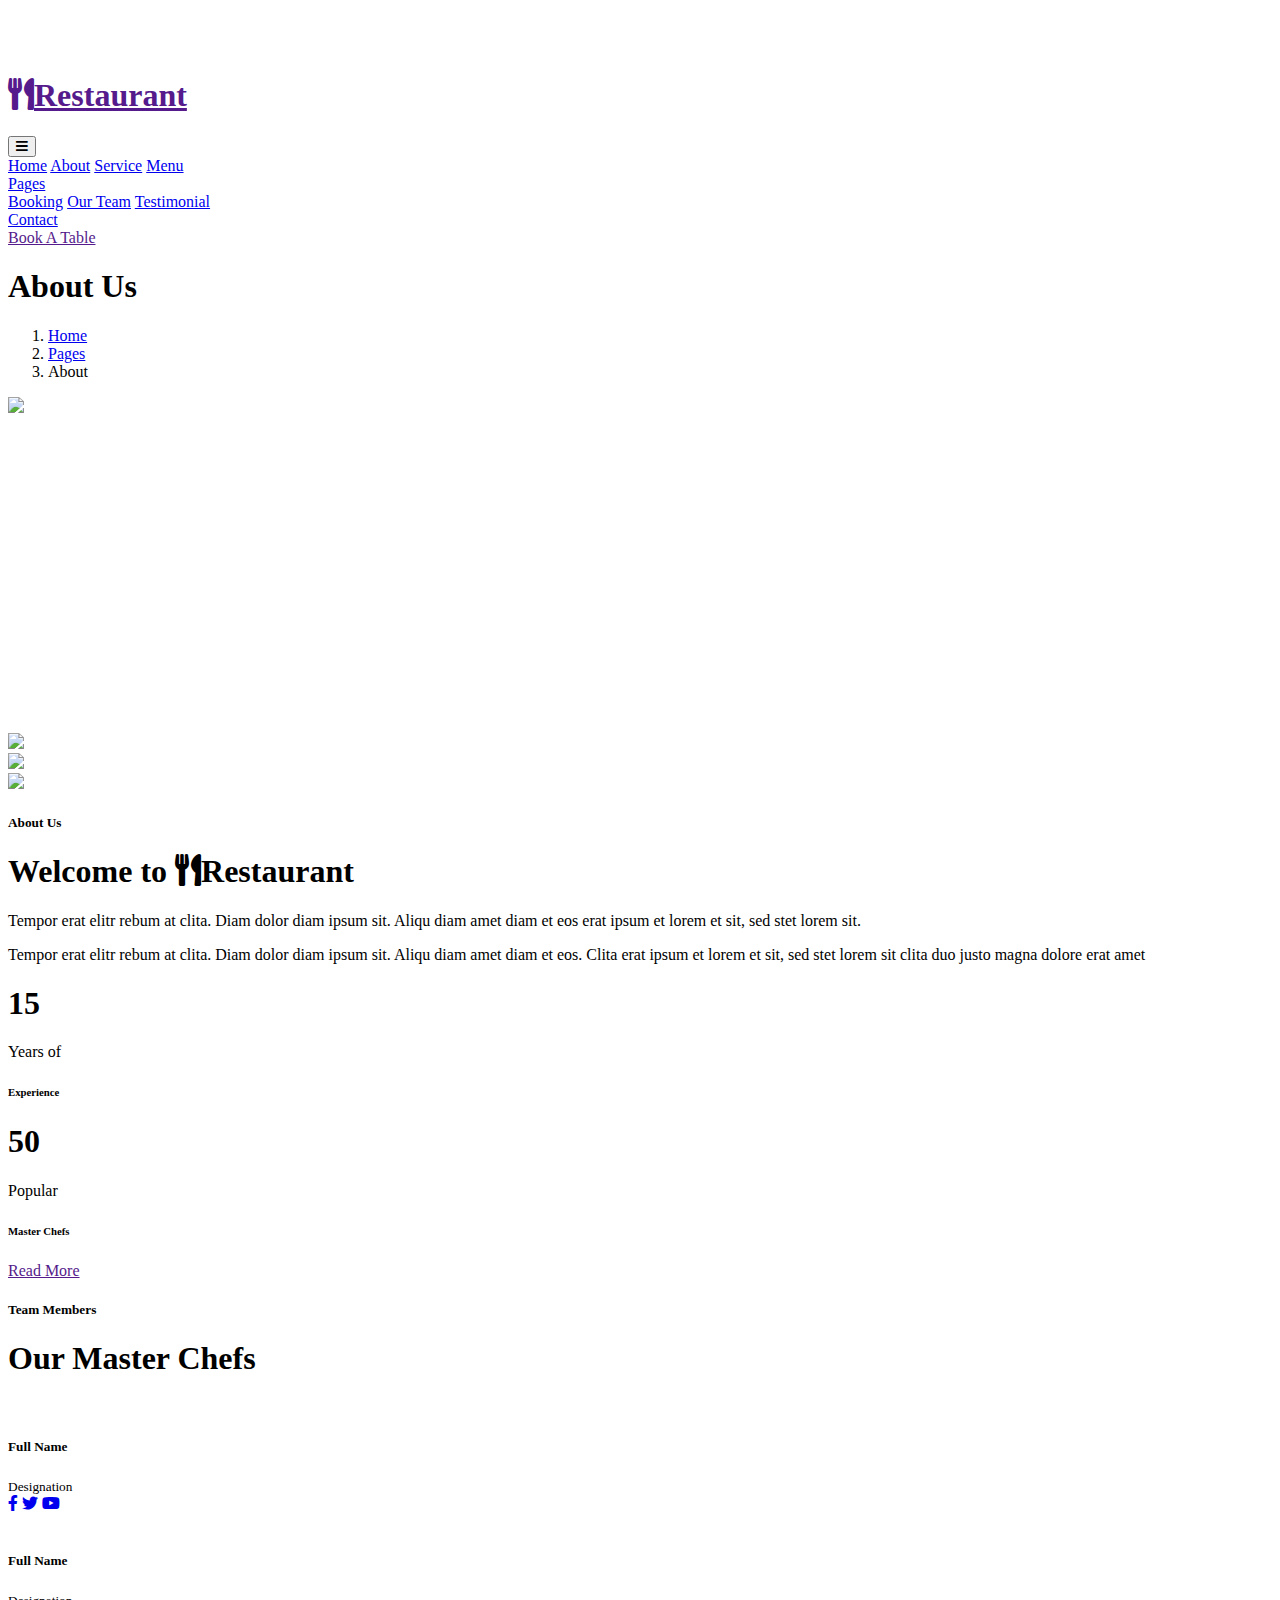
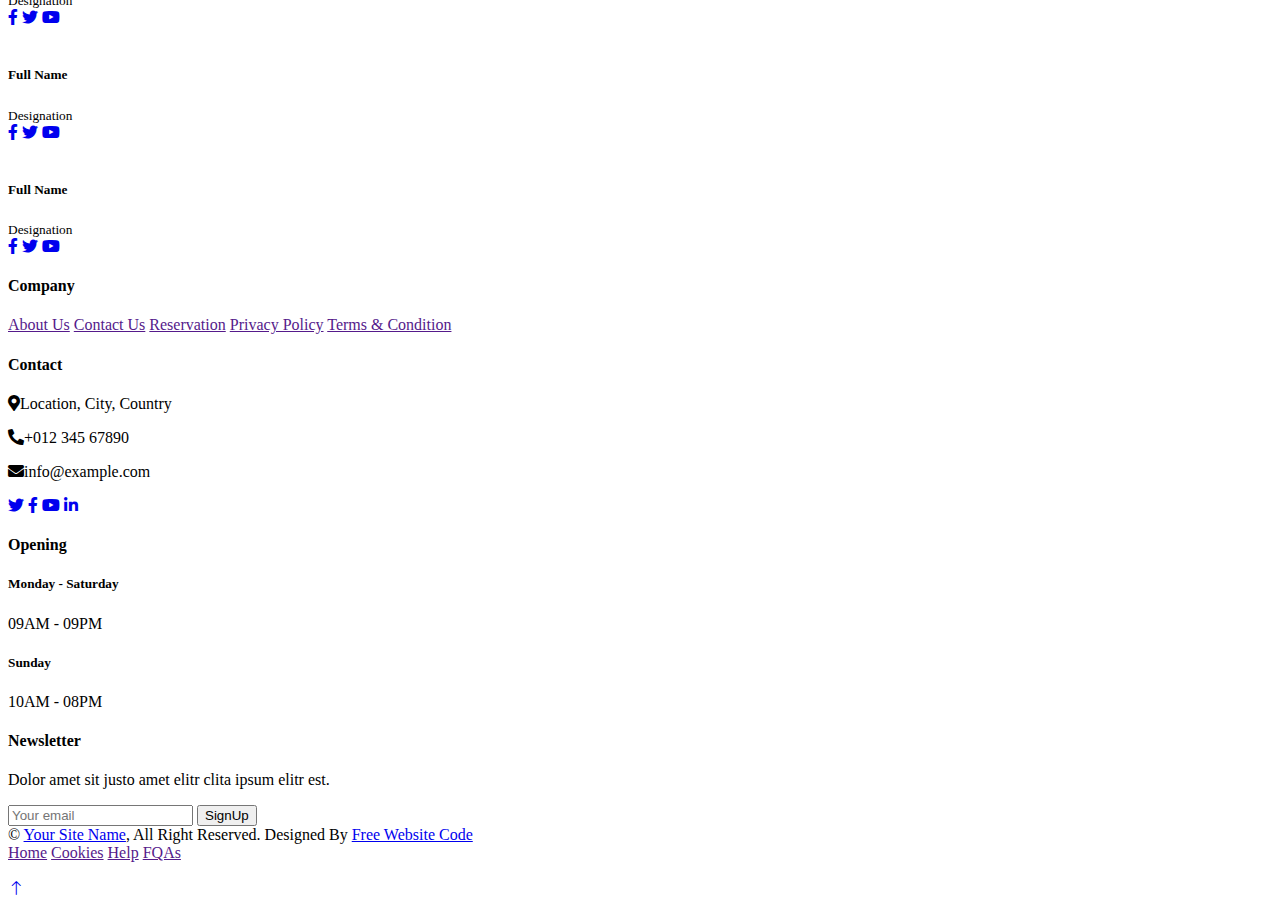
==== about.html @ ad684406 "uplaod" ====
<!DOCTYPE html>
<html lang="en">

<head>
    <meta charset="utf-8">
    <title>Restaurant - Bootstrap Restaurant Template</title>
    <meta content="width=device-width, initial-scale=1.0" name="viewport">
    <meta content="" name="keywords">
    <meta content="" name="description">

    <!-- Favicon -->
    <link href="img/favicon.ico" rel="icon">

    <!-- Google Web Fonts -->
    <link rel="preconnect" href="https://fonts.googleapis.com">
    <link rel="preconnect" href="https://fonts.gstatic.com" crossorigin>
    <link href="https://fonts.googleapis.com/css2?family=Heebo:wght@400;500;600&family=Nunito:wght@600;700;800&family=Pacifico&display=swap" rel="stylesheet">

    <!-- Icon Font Stylesheet -->
    <link href="https://cdnjs.cloudflare.com/ajax/libs/font-awesome/5.10.0/css/all.min.css" rel="stylesheet">
    <link href="https://cdn.jsdelivr.net/npm/bootstrap-icons@1.4.1/font/bootstrap-icons.css" rel="stylesheet">

    <!-- Libraries Stylesheet -->
    <link href="lib/animate/animate.min.css" rel="stylesheet">
    <link href="lib/owlcarousel/assets/owl.carousel.min.css" rel="stylesheet">
    <link href="lib/tempusdominus/css/tempusdominus-bootstrap-4.min.css" rel="stylesheet" />

    <!-- Customized Bootstrap Stylesheet -->
    <link href="css/bootstrap.min.css" rel="stylesheet">

    <!-- Template Stylesheet -->
    <link href="css/style.css" rel="stylesheet">
</head>

<body>
    <div class="container-xxl bg-white p-0">
        <!-- Spinner Start -->
        <div id="spinner" class="show bg-white position-fixed translate-middle w-100 vh-100 top-50 start-50 d-flex align-items-center justify-content-center">
            <div class="spinner-border text-primary" style="width: 3rem; height: 3rem;" role="status">
                <span class="sr-only">Loading...</span>
            </div>
        </div>
        <!-- Spinner End -->


        <!-- Navbar & Hero Start -->
        <div class="container-xxl position-relative p-0">
            <nav class="navbar navbar-expand-lg navbar-dark bg-dark px-4 px-lg-5 py-3 py-lg-0">
                <a href="" class="navbar-brand p-0">
                    <h1 class="text-primary m-0"><i class="fa fa-utensils me-3"></i>Restaurant</h1>
                    <!-- <img src="img/logo.png" alt="Logo"> -->
                </a>
                <button class="navbar-toggler" type="button" data-bs-toggle="collapse" data-bs-target="#navbarCollapse">
                    <span class="fa fa-bars"></span>
                </button>
                <div class="collapse navbar-collapse" id="navbarCollapse">
                    <div class="navbar-nav ms-auto py-0 pe-4">
                        <a href="index.html" class="nav-item nav-link">Home</a>
                        <a href="about.html" class="nav-item nav-link active">About</a>
                        <a href="service.html" class="nav-item nav-link">Service</a>
                        <a href="menu.html" class="nav-item nav-link">Menu</a>
                        <div class="nav-item dropdown">
                            <a href="#" class="nav-link dropdown-toggle" data-bs-toggle="dropdown">Pages</a>
                            <div class="dropdown-menu m-0">
                                <a href="booking.html" class="dropdown-item">Booking</a>
                                <a href="team.html" class="dropdown-item">Our Team</a>
                                <a href="testimonial.html" class="dropdown-item">Testimonial</a>
                            </div>
                        </div>
                        <a href="contact.html" class="nav-item nav-link">Contact</a>
                    </div>
                    <a href="" class="btn btn-primary py-2 px-4">Book A Table</a>
                </div>
            </nav>

            <div class="container-xxl py-5 bg-dark hero-header mb-5">
                <div class="container text-center my-5 pt-5 pb-4">
                    <h1 class="display-3 text-white mb-3 animated slideInDown">About Us</h1>
                    <nav aria-label="breadcrumb">
                        <ol class="breadcrumb justify-content-center text-uppercase">
                            <li class="breadcrumb-item"><a href="#">Home</a></li>
                            <li class="breadcrumb-item"><a href="#">Pages</a></li>
                            <li class="breadcrumb-item text-white active" aria-current="page">About</li>
                        </ol>
                    </nav>
                </div>
            </div>
        </div>
        <!-- Navbar & Hero End -->


        <!-- About Start -->
        <div class="container-xxl py-5">
            <div class="container">
                <div class="row g-5 align-items-center">
                    <div class="col-lg-6">
                        <div class="row g-3">
                            <div class="col-6 text-start">
                                <img class="img-fluid rounded w-100 wow zoomIn" data-wow-delay="0.1s" src="img/about-1.jpg">
                            </div>
                            <div class="col-6 text-start">
                                <img class="img-fluid rounded w-75 wow zoomIn" data-wow-delay="0.3s" src="img/about-2.jpg" style="margin-top: 25%;">
                            </div>
                            <div class="col-6 text-end">
                                <img class="img-fluid rounded w-75 wow zoomIn" data-wow-delay="0.5s" src="img/about-3.jpg">
                            </div>
                            <div class="col-6 text-end">
                                <img class="img-fluid rounded w-100 wow zoomIn" data-wow-delay="0.7s" src="img/about-4.jpg">
                            </div>
                        </div>
                    </div>
                    <div class="col-lg-6">
                        <h5 class="section-title ff-secondary text-start text-primary fw-normal">About Us</h5>
                        <h1 class="mb-4">Welcome to <i class="fa fa-utensils text-primary me-2"></i>Restaurant</h1>
                        <p class="mb-4">Tempor erat elitr rebum at clita. Diam dolor diam ipsum sit. Aliqu diam amet diam et eos erat ipsum et lorem et sit, sed stet lorem sit.</p>
                        <p class="mb-4">Tempor erat elitr rebum at clita. Diam dolor diam ipsum sit. Aliqu diam amet diam et eos. Clita erat ipsum et lorem et sit, sed stet lorem sit clita duo justo magna dolore erat amet</p>
                        <div class="row g-4 mb-4">
                            <div class="col-sm-6">
                                <div class="d-flex align-items-center border-start border-5 border-primary px-3">
                                    <h1 class="flex-shrink-0 display-5 text-primary mb-0" data-toggle="counter-up">15</h1>
                                    <div class="ps-4">
                                        <p class="mb-0">Years of</p>
                                        <h6 class="text-uppercase mb-0">Experience</h6>
                                    </div>
                                </div>
                            </div>
                            <div class="col-sm-6">
                                <div class="d-flex align-items-center border-start border-5 border-primary px-3">
                                    <h1 class="flex-shrink-0 display-5 text-primary mb-0" data-toggle="counter-up">50</h1>
                                    <div class="ps-4">
                                        <p class="mb-0">Popular</p>
                                        <h6 class="text-uppercase mb-0">Master Chefs</h6>
                                    </div>
                                </div>
                            </div>
                        </div>
                        <a class="btn btn-primary py-3 px-5 mt-2" href="">Read More</a>
                    </div>
                </div>
            </div>
        </div>
        <!-- About End -->


        <!-- Team Start -->
        <div class="container-xxl pt-5 pb-3">
            <div class="container">
                <div class="text-center wow fadeInUp" data-wow-delay="0.1s">
                    <h5 class="section-title ff-secondary text-center text-primary fw-normal">Team Members</h5>
                    <h1 class="mb-5">Our Master Chefs</h1>
                </div>
                <div class="row g-4">
                    <div class="col-lg-3 col-md-6 wow fadeInUp" data-wow-delay="0.1s">
                        <div class="team-item text-center rounded overflow-hidden">
                            <div class="rounded-circle overflow-hidden m-4">
                                <img class="img-fluid" src="img/team-1.jpg" alt="">
                            </div>
                            <h5 class="mb-0">Full Name</h5>
                            <small>Designation</small>
                            <div class="d-flex justify-content-center mt-3">
                                <a class="btn btn-square btn-primary mx-1" href="https://facebook.com/freewebsitecode"><i class="fab fa-facebook-f"></i></a>
                                <a class="btn btn-square btn-primary mx-1" href="https://freewebsitecode.com/"><i class="fab fa-twitter"></i></a>
                                <a class="btn btn-square btn-primary mx-1" href="https://youtube.com/freewebsitecode"><i class="fab fa-youtube"></i></a>
                            </div>
                        </div>
                    </div>
                    <div class="col-lg-3 col-md-6 wow fadeInUp" data-wow-delay="0.3s">
                        <div class="team-item text-center rounded overflow-hidden">
                            <div class="rounded-circle overflow-hidden m-4">
                                <img class="img-fluid" src="img/team-2.jpg" alt="">
                            </div>
                            <h5 class="mb-0">Full Name</h5>
                            <small>Designation</small>
                            <div class="d-flex justify-content-center mt-3">
                                <a class="btn btn-square btn-primary mx-1" href="https://facebook.com/freewebsitecode"><i class="fab fa-facebook-f"></i></a>
                                <a class="btn btn-square btn-primary mx-1" href="https://freewebsitecode.com/"><i class="fab fa-twitter"></i></a>
                                <a class="btn btn-square btn-primary mx-1" href="https://youtube.com/freewebsitecode"><i class="fab fa-youtube"></i></a>
                            </div>
                        </div>
                    </div>
                    <div class="col-lg-3 col-md-6 wow fadeInUp" data-wow-delay="0.5s">
                        <div class="team-item text-center rounded overflow-hidden">
                            <div class="rounded-circle overflow-hidden m-4">
                                <img class="img-fluid" src="img/team-3.jpg" alt="">
                            </div>
                            <h5 class="mb-0">Full Name</h5>
                            <small>Designation</small>
                            <div class="d-flex justify-content-center mt-3">
                                <a class="btn btn-square btn-primary mx-1" href="https://facebook.com/freewebsitecode"><i class="fab fa-facebook-f"></i></a>
                                <a class="btn btn-square btn-primary mx-1" href="https://freewebsitecode.com/"><i class="fab fa-twitter"></i></a>
                                <a class="btn btn-square btn-primary mx-1" href="https://youtube.com/freewebsitecode"><i class="fab fa-youtube"></i></a>
                            </div>
                        </div>
                    </div>
                    <div class="col-lg-3 col-md-6 wow fadeInUp" data-wow-delay="0.7s">
                        <div class="team-item text-center rounded overflow-hidden">
                            <div class="rounded-circle overflow-hidden m-4">
                                <img class="img-fluid" src="img/team-4.jpg" alt="">
                            </div>
                            <h5 class="mb-0">Full Name</h5>
                            <small>Designation</small>
                            <div class="d-flex justify-content-center mt-3">
                                <a class="btn btn-square btn-primary mx-1" href="https://facebook.com/freewebsitecode"><i class="fab fa-facebook-f"></i></a>
                                <a class="btn btn-square btn-primary mx-1" href="https://freewebsitecode.com/"><i class="fab fa-twitter"></i></a>
                                <a class="btn btn-square btn-primary mx-1" href="https://youtube.com/freewebsitecode"><i class="fab fa-youtube"></i></a>
                            </div>
                        </div>
                    </div>
                </div>
            </div>
        </div>
        <!-- Team End -->
        

        <!-- Footer Start -->
        <div class="container-fluid bg-dark text-light footer pt-5 mt-5 wow fadeIn" data-wow-delay="0.1s">
            <div class="container py-5">
                <div class="row g-5">
                    <div class="col-lg-3 col-md-6">
                        <h4 class="section-title ff-secondary text-start text-primary fw-normal mb-4">Company</h4>
                        <a class="btn btn-link" href="">About Us</a>
                        <a class="btn btn-link" href="">Contact Us</a>
                        <a class="btn btn-link" href="">Reservation</a>
                        <a class="btn btn-link" href="">Privacy Policy</a>
                        <a class="btn btn-link" href="">Terms & Condition</a>
                    </div>
                    <div class="col-lg-3 col-md-6">
                        <h4 class="section-title ff-secondary text-start text-primary fw-normal mb-4">Contact</h4>
                        <p class="mb-2"><i class="fa fa-map-marker-alt me-3"></i>Location, City, Country</p>
                        <p class="mb-2"><i class="fa fa-phone-alt me-3"></i>+012 345 67890</p>
                        <p class="mb-2"><i class="fa fa-envelope me-3"></i>info@example.com</p>
                        <div class="d-flex pt-2">
                            <a class="btn btn-outline-light btn-social" href="https://freewebsitecode.com/"><i class="fab fa-twitter"></i></a>
                            <a class="btn btn-outline-light btn-social" href="https://facebook.com/freewebsitecode"><i class="fab fa-facebook-f"></i></a>
                            <a class="btn btn-outline-light btn-social" href="https://youtube.com/freewebsitecode"><i class="fab fa-youtube"></i></a>
                            <a class="btn btn-outline-light btn-social" href="https://freewebsitecode.com"><i class="fab fa-linkedin-in"></i></a>
                        </div>
                    </div>
                    <div class="col-lg-3 col-md-6">
                        <h4 class="section-title ff-secondary text-start text-primary fw-normal mb-4">Opening</h4>
                        <h5 class="text-light fw-normal">Monday - Saturday</h5>
                        <p>09AM - 09PM</p>
                        <h5 class="text-light fw-normal">Sunday</h5>
                        <p>10AM - 08PM</p>
                    </div>
                    <div class="col-lg-3 col-md-6">
                        <h4 class="section-title ff-secondary text-start text-primary fw-normal mb-4">Newsletter</h4>
                        <p>Dolor amet sit justo amet elitr clita ipsum elitr est.</p>
                        <div class="position-relative mx-auto" style="max-width: 400px;">
                            <input class="form-control border-primary w-100 py-3 ps-4 pe-5" type="text" placeholder="Your email">
                            <button type="button" class="btn btn-primary py-2 position-absolute top-0 end-0 mt-2 me-2">SignUp</button>
                        </div>
                    </div>
                </div>
            </div>
            <div class="container">
                <div class="copyright">
                    <div class="row">
                        <div class="col-md-6 text-center text-md-start mb-3 mb-md-0">
                            &copy; <a class="border-bottom" href="https://freewebsitecode.com">Your Site Name</a>, All Right Reserved. 
							
							
							Designed By <a class="border-bottom" href="https://freewebsitecode.com">Free Website Code</a>
                        </div>
                        <div class="col-md-6 text-center text-md-end">
                            <div class="footer-menu">
                                <a href="">Home</a>
                                <a href="">Cookies</a>
                                <a href="">Help</a>
                                <a href="">FQAs</a>
                            </div>
                        </div>
                    </div>
                </div>
            </div>
            <br>
        </div>
        <!-- Footer End -->


        <!-- Back to Top -->
        <a href="#" class="btn btn-lg btn-primary btn-lg-square back-to-top"><i class="bi bi-arrow-up"></i></a>
    </div>

    <!-- JavaScript Libraries -->
    <script src="https://code.jquery.com/jquery-3.4.1.min.js"></script>
    <script src="https://cdn.jsdelivr.net/npm/bootstrap@5.0.0/dist/js/bootstrap.bundle.min.js"></script>
    <script src="lib/wow/wow.min.js"></script>
    <script src="lib/easing/easing.min.js"></script>
    <script src="lib/waypoints/waypoints.min.js"></script>
    <script src="lib/counterup/counterup.min.js"></script>
    <script src="lib/owlcarousel/owl.carousel.min.js"></script>
    <script src="lib/tempusdominus/js/moment.min.js"></script>
    <script src="lib/tempusdominus/js/moment-timezone.min.js"></script>
    <script src="lib/tempusdominus/js/tempusdominus-bootstrap-4.min.js"></script>

    <!-- Template Javascript -->
    <script src="js/main.js"></script>
</body>

</html>
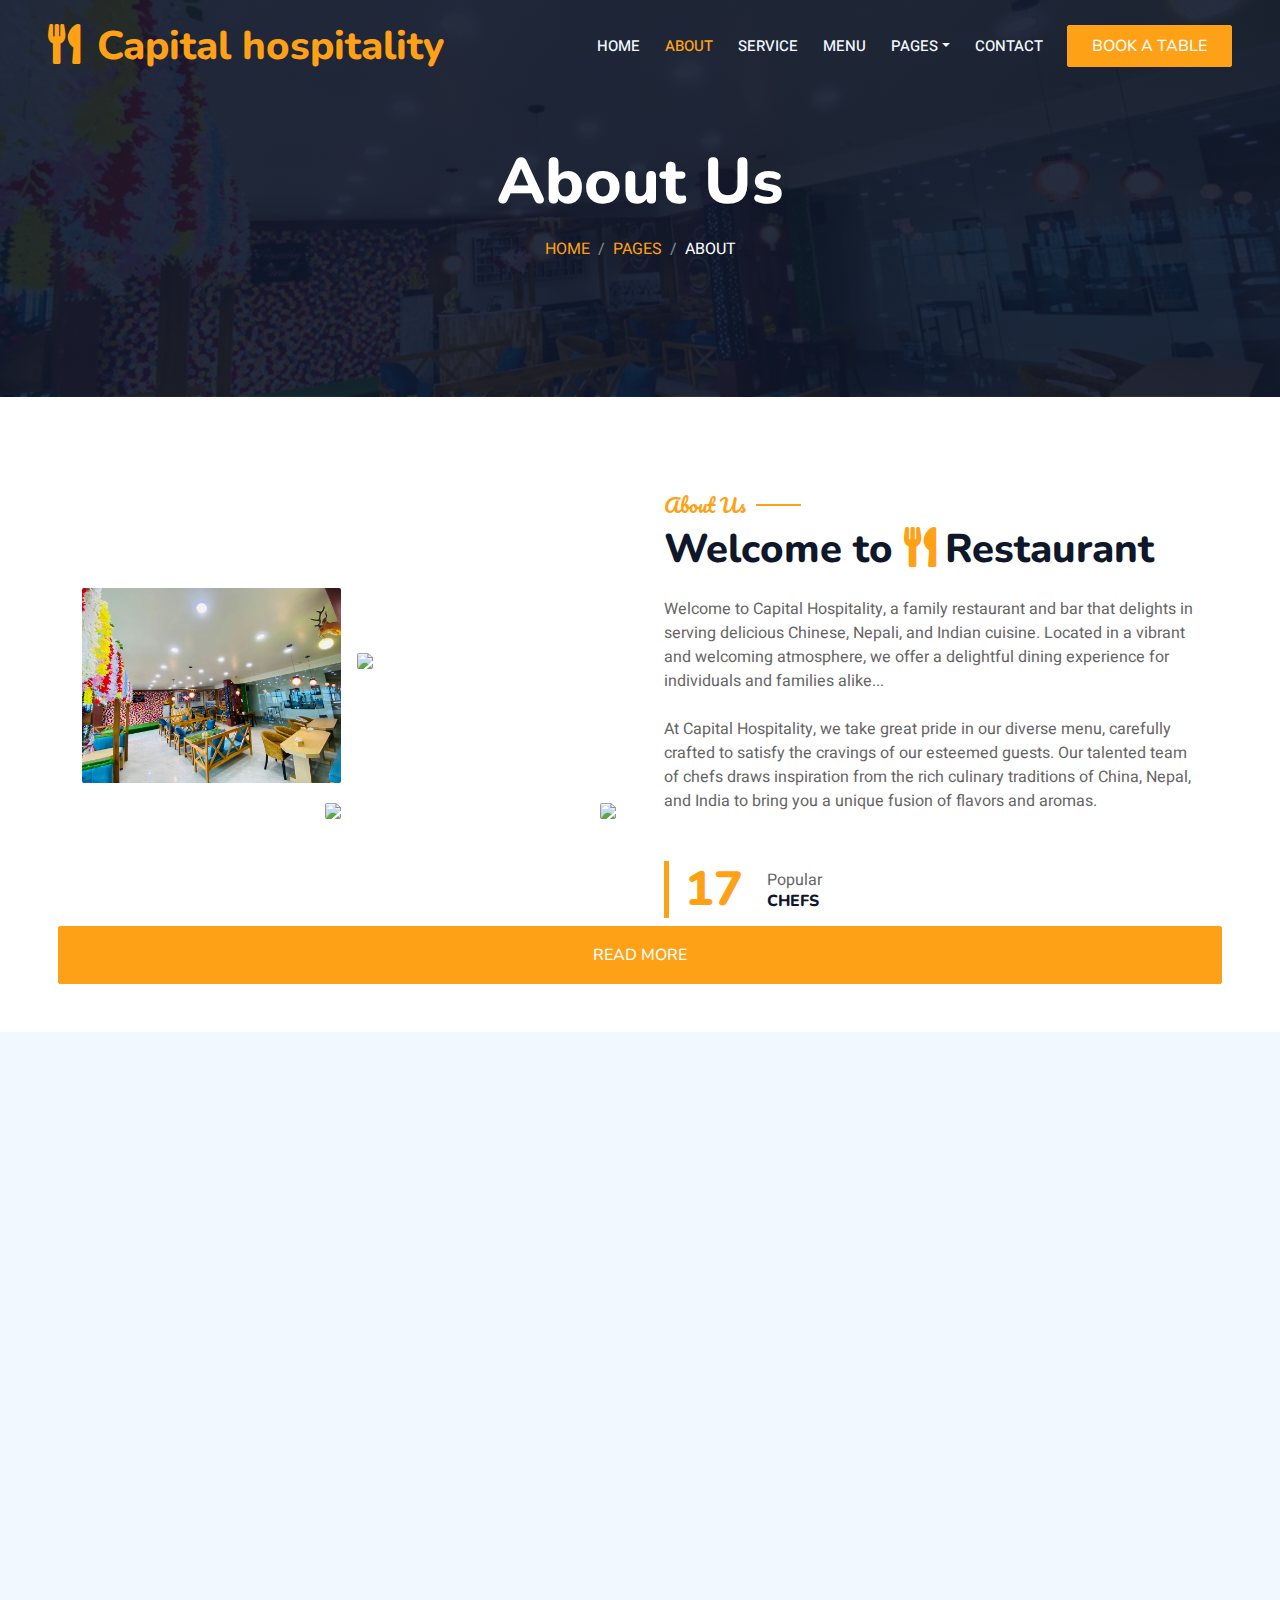
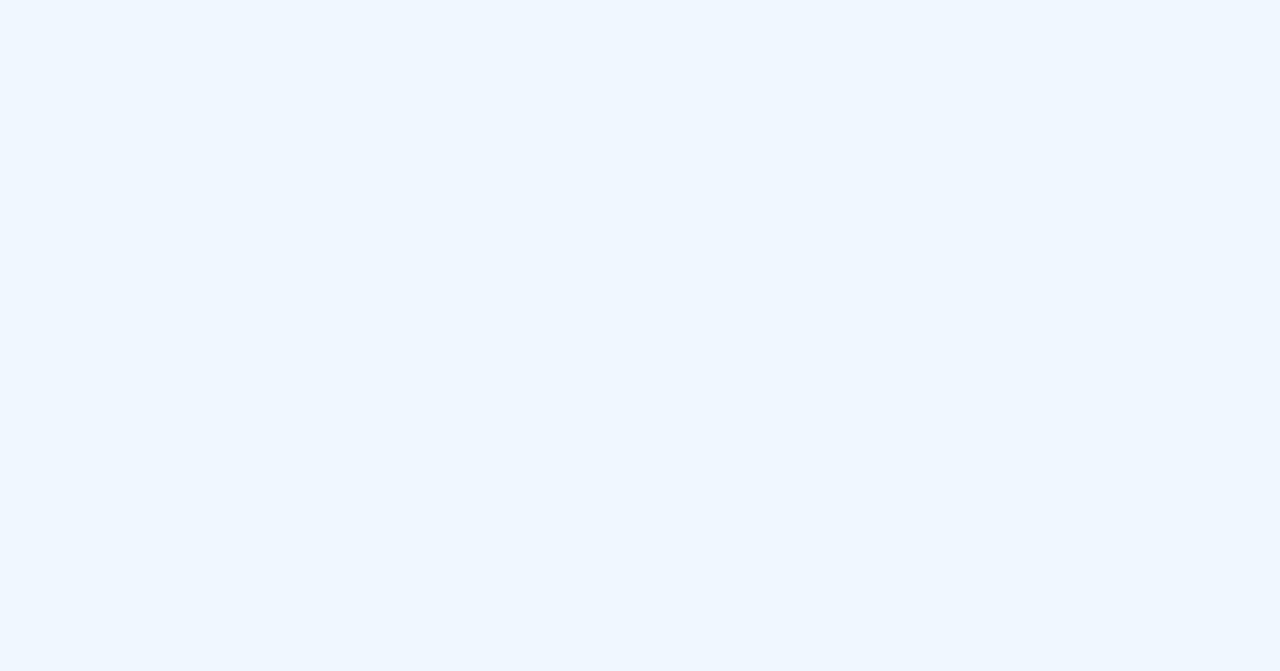
==== commit a0ce47c1: "Update about.html" ====
--- a/about.html
+++ b/about.html
@@ -3,7 +3,7 @@
 
 <head>
     <meta charset="utf-8">
-    <title>Restaurant - Bootstrap Restaurant Template</title>
+    <title>Capital Hospitality - Capital Hospitality</title>
     <meta content="width=device-width, initial-scale=1.0" name="viewport">
     <meta content="" name="keywords">
     <meta content="" name="description">
@@ -47,7 +47,7 @@
         <div class="container-xxl position-relative p-0">
             <nav class="navbar navbar-expand-lg navbar-dark bg-dark px-4 px-lg-5 py-3 py-lg-0">
                 <a href="" class="navbar-brand p-0">
-                    <h1 class="text-primary m-0"><i class="fa fa-utensils me-3"></i>Restaurant</h1>
+                    <h1 class="text-primary m-0"><i class="fa fa-utensils me-3"></i>Capital hospitality</h1>
                     <!-- <img src="img/logo.png" alt="Logo"> -->
                 </a>
                 <button class="navbar-toggler" type="button" data-bs-toggle="collapse" data-bs-target="#navbarCollapse">
@@ -112,15 +112,13 @@
                     <div class="col-lg-6">
                         <h5 class="section-title ff-secondary text-start text-primary fw-normal">About Us</h5>
                         <h1 class="mb-4">Welcome to <i class="fa fa-utensils text-primary me-2"></i>Restaurant</h1>
-                        <p class="mb-4">Tempor erat elitr rebum at clita. Diam dolor diam ipsum sit. Aliqu diam amet diam et eos erat ipsum et lorem et sit, sed stet lorem sit.</p>
-                        <p class="mb-4">Tempor erat elitr rebum at clita. Diam dolor diam ipsum sit. Aliqu diam amet diam et eos. Clita erat ipsum et lorem et sit, sed stet lorem sit clita duo justo magna dolore erat amet</p>
+                        <p class="mb-4">Welcome to Capital Hospitality, a family restaurant and bar that delights in serving delicious Chinese, Nepali, and Indian cuisine. Located in a vibrant and welcoming atmosphere, we offer a delightful dining experience for individuals and families alike...</p>
+                        <p class="mb-4">At Capital Hospitality, we take great pride in our diverse menu, carefully crafted to satisfy the cravings of our esteemed guests. Our talented team of chefs draws inspiration from the rich culinary traditions of China, Nepal, and India to bring you a unique fusion of flavors and aromas.
+
+</p>
                         <div class="row g-4 mb-4">
                             <div class="col-sm-6">
                                 <div class="d-flex align-items-center border-start border-5 border-primary px-3">
-                                    <h1 class="flex-shrink-0 display-5 text-primary mb-0" data-toggle="counter-up">15</h1>
-                                    <div class="ps-4">
-                                        <p class="mb-0">Years of</p>
-                                        <h6 class="text-uppercase mb-0">Experience</h6>
                                     </div>
                                 </div>
                             </div>
@@ -129,7 +127,7 @@
                                     <h1 class="flex-shrink-0 display-5 text-primary mb-0" data-toggle="counter-up">50</h1>
                                     <div class="ps-4">
                                         <p class="mb-0">Popular</p>
-                                        <h6 class="text-uppercase mb-0">Master Chefs</h6>
+                                        <h6 class="text-uppercase mb-0">Chefs</h6>
                                     </div>
                                 </div>
                             </div>
@@ -147,7 +145,7 @@
             <div class="container">
                 <div class="text-center wow fadeInUp" data-wow-delay="0.1s">
                     <h5 class="section-title ff-secondary text-center text-primary fw-normal">Team Members</h5>
-                    <h1 class="mb-5">Our Master Chefs</h1>
+                    <h1 class="mb-5">Our Chefs</h1>
                 </div>
                 <div class="row g-4">
                     <div class="col-lg-3 col-md-6 wow fadeInUp" data-wow-delay="0.1s">
@@ -155,7 +153,20 @@
                             <div class="rounded-circle overflow-hidden m-4">
                                 <img class="img-fluid" src="img/team-1.jpg" alt="">
                             </div>
-                            <h5 class="mb-0">Full Name</h5>
+                            <h5 class="mb-0">KHiman Sing Pun</h5>
+                            <small>Head Chef</small>
+                            <div class="d-flex justify-content-center mt-3">
+                                <a class="btn btn-square btn-primary mx-1" href="https://facebook.com/freewebsitecode"><i class="fab fa-facebook-f"></i></a>
+                               a>
+                            </div>
+                        </div>
+                    </div>
+                    <div class="col-lg-3 col-md-6 wow fadeInUp" data-wow-delay="0.3s">
+                        <div class="team-item text-center rounded overflow-hidden">
+                            <div class="rounded-circle overflow-hidden m-4">
+                                <img class="img-fluid" src="img/team-2.jpg" alt="">
+                            </div>
+                            <h5 class="mb-0">Ramesh Nepali</h5>
                             <small>Designation</small>
                             <div class="d-flex justify-content-center mt-3">
                                 <a class="btn btn-square btn-primary mx-1" href="https://facebook.com/freewebsitecode"><i class="fab fa-facebook-f"></i></a>
@@ -164,12 +175,12 @@
                             </div>
                         </div>
                     </div>
-                    <div class="col-lg-3 col-md-6 wow fadeInUp" data-wow-delay="0.3s">
-                        <div class="team-item text-center rounded overflow-hidden">
-                            <div class="rounded-circle overflow-hidden m-4">
-                                <img class="img-fluid" src="img/team-2.jpg" alt="">
-                            </div>
-                            <h5 class="mb-0">Full Name</h5>
+                    <div class="col-lg-3 col-md-6 wow fadeInUp" data-wow-delay="0.5s">
+                        <div class="team-item text-center rounded overflow-hidden">
+                            <div class="rounded-circle overflow-hidden m-4">
+                                <img class="img-fluid" src="img/team-3.jpg" alt="">
+                            </div>
+                            <h5 class="mb-0">Badal KC</h5>
                             <small>Designation</small>
                             <div class="d-flex justify-content-center mt-3">
                                 <a class="btn btn-square btn-primary mx-1" href="https://facebook.com/freewebsitecode"><i class="fab fa-facebook-f"></i></a>
@@ -178,26 +189,12 @@
                             </div>
                         </div>
                     </div>
-                    <div class="col-lg-3 col-md-6 wow fadeInUp" data-wow-delay="0.5s">
-                        <div class="team-item text-center rounded overflow-hidden">
-                            <div class="rounded-circle overflow-hidden m-4">
-                                <img class="img-fluid" src="img/team-3.jpg" alt="">
-                            </div>
-                            <h5 class="mb-0">Full Name</h5>
-                            <small>Designation</small>
-                            <div class="d-flex justify-content-center mt-3">
-                                <a class="btn btn-square btn-primary mx-1" href="https://facebook.com/freewebsitecode"><i class="fab fa-facebook-f"></i></a>
-                                <a class="btn btn-square btn-primary mx-1" href="https://freewebsitecode.com/"><i class="fab fa-twitter"></i></a>
-                                <a class="btn btn-square btn-primary mx-1" href="https://youtube.com/freewebsitecode"><i class="fab fa-youtube"></i></a>
-                            </div>
-                        </div>
-                    </div>
                     <div class="col-lg-3 col-md-6 wow fadeInUp" data-wow-delay="0.7s">
                         <div class="team-item text-center rounded overflow-hidden">
                             <div class="rounded-circle overflow-hidden m-4">
                                 <img class="img-fluid" src="img/team-4.jpg" alt="">
                             </div>
-                            <h5 class="mb-0">Full Name</h5>
+                            <h5 class="mb-0">Maan Gharti</h5>
                             <small>Designation</small>
                             <div class="d-flex justify-content-center mt-3">
                                 <a class="btn btn-square btn-primary mx-1" href="https://facebook.com/freewebsitecode"><i class="fab fa-facebook-f"></i></a>
@@ -225,27 +222,24 @@
                         <a class="btn btn-link" href="">Terms & Condition</a>
                     </div>
                     <div class="col-lg-3 col-md-6">
-                        <h4 class="section-title ff-secondary text-start text-primary fw-normal mb-4">Contact</h4>
-                        <p class="mb-2"><i class="fa fa-map-marker-alt me-3"></i>Location, City, Country</p>
-                        <p class="mb-2"><i class="fa fa-phone-alt me-3"></i>+012 345 67890</p>
-                        <p class="mb-2"><i class="fa fa-envelope me-3"></i>info@example.com</p>
+                        <h4 class="section-title ff-secondary text-start text-primary fw-normal mb-4">Contact us:</h4>
+                        <p class="mb-2"><i class="fa fa-map-marker-alt me-3"></i>Ghorahi Dang</p>
+                        <p class="mb-2"><i class="fa fa-phone-alt me-3"></i>082-564404</p>
+                        <p class="mb-2"><i class="fa fa-envelope me-3"></i>hospitalityapital343@gmail.com</p>
                         <div class="d-flex pt-2">
-                            <a class="btn btn-outline-light btn-social" href="https://freewebsitecode.com/"><i class="fab fa-twitter"></i></a>
-                            <a class="btn btn-outline-light btn-social" href="https://facebook.com/freewebsitecode"><i class="fab fa-facebook-f"></i></a>
-                            <a class="btn btn-outline-light btn-social" href="https://youtube.com/freewebsitecode"><i class="fab fa-youtube"></i></a>
-                            <a class="btn btn-outline-light btn-social" href="https://freewebsitecode.com"><i class="fab fa-linkedin-in"></i></a>
+                            <a class="btn btn-outline-light btn-social" href="https://www.instagram.com/capitalhospitalitydang"><i class="fab fa-instagram"></i></a>
+                            <a class="btn btn-outline-light btn-social" href="https://www.facebook.com/capitalhospitalitydang"><i class="fab fa-facebook-f"></i></a>
+                            <a class="btn btn-outline-light btn-social" href="https://youtube.com/@capitalhospitality908"><i class="fab fa-youtube"></i></a>
                         </div>
                     </div>
                     <div class="col-lg-3 col-md-6">
                         <h4 class="section-title ff-secondary text-start text-primary fw-normal mb-4">Opening</h4>
-                        <h5 class="text-light fw-normal">Monday - Saturday</h5>
-                        <p>09AM - 09PM</p>
-                        <h5 class="text-light fw-normal">Sunday</h5>
-                        <p>10AM - 08PM</p>
+                        <h5 class="text-light fw-normal">Sunday - Saturday</h5>
+                        <p>9AM - 11PM</p
                     </div>
                     <div class="col-lg-3 col-md-6">
                         <h4 class="section-title ff-secondary text-start text-primary fw-normal mb-4">Newsletter</h4>
-                        <p>Dolor amet sit justo amet elitr clita ipsum elitr est.</p>
+                        <p>Capital Hospitality Dang.</p>
                         <div class="position-relative mx-auto" style="max-width: 400px;">
                             <input class="form-control border-primary w-100 py-3 ps-4 pe-5" type="text" placeholder="Your email">
                             <button type="button" class="btn btn-primary py-2 position-absolute top-0 end-0 mt-2 me-2">SignUp</button>
@@ -257,10 +251,11 @@
                 <div class="copyright">
                     <div class="row">
                         <div class="col-md-6 text-center text-md-start mb-3 mb-md-0">
-                            &copy; <a class="border-bottom" href="https://freewebsitecode.com">Your Site Name</a>, All Right Reserved. 
+                            &copy; <a class="border-bottom" href="https://www.facebook.com/capitalhospitalitydang">Capital Hospitality
+</a>
+						
 							
-							
-							Designed By <a class="border-bottom" href="https://freewebsitecode.com">Free Website Code</a>
+							Designed By <a class="border-bottom" href="https://www.facebook.com/avithephotographer">avithephotographer2023</a>
                         </div>
                         <div class="col-md-6 text-center text-md-end">
                             <div class="footer-menu">
@@ -298,4 +293,4 @@
     <script src="js/main.js"></script>
 </body>
 
-</html>+</html>
--- a/css/style.css
+++ b/css/style.css
@@ -0,0 +1,479 @@
+/********** Template CSS **********/
+:root {
+    --primary: #FEA116;
+    --light: #F1F8FF;
+    --dark: #0F172B;
+}
+
+.ff-secondary {
+    font-family: 'Pacifico', cursive;
+}
+
+.fw-medium {
+    font-weight: 600 !important;
+}
+
+.fw-semi-bold {
+    font-weight: 700 !important;
+}
+
+.back-to-top {
+    position: fixed;
+    display: none;
+    right: 45px;
+    bottom: 45px;
+    z-index: 99;
+}
+
+
+/*** Spinner ***/
+#spinner {
+    opacity: 0;
+    visibility: hidden;
+    transition: opacity .5s ease-out, visibility 0s linear .5s;
+    z-index: 99999;
+}
+
+#spinner.show {
+    transition: opacity .5s ease-out, visibility 0s linear 0s;
+    visibility: visible;
+    opacity: 1;
+}
+
+
+/*** Button ***/
+.btn {
+    font-family: 'Nunito', sans-serif;
+    font-weight: 500;
+    text-transform: uppercase;
+    transition: .5s;
+}
+
+.btn.btn-primary,
+.btn.btn-secondary {
+    color: #FFFFFF;
+}
+
+.btn-square {
+    width: 38px;
+    height: 38px;
+}
+
+.btn-sm-square {
+    width: 32px;
+    height: 32px;
+}
+
+.btn-lg-square {
+    width: 48px;
+    height: 48px;
+}
+
+.btn-square,
+.btn-sm-square,
+.btn-lg-square {
+    padding: 0;
+    display: flex;
+    align-items: center;
+    justify-content: center;
+    font-weight: normal;
+    border-radius: 2px;
+}
+
+
+/*** Navbar ***/
+.navbar-dark .navbar-nav .nav-link {
+    position: relative;
+    margin-left: 25px;
+    padding: 35px 0;
+    font-size: 15px;
+    color: var(--light) !important;
+    text-transform: uppercase;
+    font-weight: 500;
+    outline: none;
+    transition: .5s;
+}
+
+.sticky-top.navbar-dark .navbar-nav .nav-link {
+    padding: 20px 0;
+}
+
+.navbar-dark .navbar-nav .nav-link:hover,
+.navbar-dark .navbar-nav .nav-link.active {
+    color: var(--primary) !important;
+}
+
+.navbar-dark .navbar-brand img {
+    max-height: 60px;
+    transition: .5s;
+}
+
+.sticky-top.navbar-dark .navbar-brand img {
+    max-height: 45px;
+}
+
+@media (max-width: 991.98px) {
+    .sticky-top.navbar-dark {
+        position: relative;
+    }
+
+    .navbar-dark .navbar-collapse {
+        margin-top: 15px;
+        border-top: 1px solid rgba(255, 255, 255, .1)
+    }
+
+    .navbar-dark .navbar-nav .nav-link,
+    .sticky-top.navbar-dark .navbar-nav .nav-link {
+        padding: 10px 0;
+        margin-left: 0;
+    }
+
+    .navbar-dark .navbar-brand img {
+        max-height: 45px;
+    }
+}
+
+@media (min-width: 992px) {
+    .navbar-dark {
+        position: absolute;
+        width: 100%;
+        top: 0;
+        left: 0;
+        z-index: 999;
+        background: transparent !important;
+    }
+    
+    .sticky-top.navbar-dark {
+        position: fixed;
+        background: var(--dark) !important;
+    }
+}
+
+
+/*** Hero Header ***/
+.hero-header {
+    background: linear-gradient(rgba(15, 23, 43, .9), rgba(15, 23, 43, .9)), url(../img/bg-hero.jpg);
+    background-position: center center;
+    background-repeat: no-repeat;
+    background-size: cover;
+}
+
+.hero-header img {
+    animation: imgRotate 50s linear infinite;
+}
+
+@keyframes imgRotate { 
+    100% { 
+        transform: rotate(360deg); 
+    } 
+}
+
+.breadcrumb-item + .breadcrumb-item::before {
+    color: rgba(255, 255, 255, .5);
+}
+
+
+/*** Section Title ***/
+.section-title {
+    position: relative;
+    display: inline-block;
+}
+
+.section-title::before {
+    position: absolute;
+    content: "";
+    width: 45px;
+    height: 2px;
+    top: 50%;
+    left: -55px;
+    margin-top: -1px;
+    background: var(--primary);
+}
+
+.section-title::after {
+    position: absolute;
+    content: "";
+    width: 45px;
+    height: 2px;
+    top: 50%;
+    right: -55px;
+    margin-top: -1px;
+    background: var(--primary);
+}
+
+.section-title.text-start::before,
+.section-title.text-end::after {
+    display: none;
+}
+
+
+/*** Service ***/
+.service-item {
+    box-shadow: 0 0 45px rgba(0, 0, 0, .08);
+    transition: .5s;
+}
+
+.service-item:hover {
+    background: var(--primary);
+}
+
+.service-item * {
+    transition: .5s;
+}
+
+.service-item:hover * {
+    color: var(--light) !important;
+}
+
+
+/*** Food Menu ***/
+.nav-pills .nav-item .active {
+    border-bottom: 2px solid var(--primary);
+}
+
+
+/*** Youtube Video ***/
+.video {
+    position: relative;
+    height: 100%;
+    min-height: 500px;
+    background: linear-gradient(rgba(15, 23, 43, .1), rgba(15, 23, 43, .1)), url(../img/video.jpg);
+    background-position: center center;
+    background-repeat: no-repeat;
+    background-size: cover;
+}
+
+.video .btn-play {
+    position: absolute;
+    z-index: 3;
+    top: 50%;
+    left: 50%;
+    transform: translateX(-50%) translateY(-50%);
+    box-sizing: content-box;
+    display: block;
+    width: 32px;
+    height: 44px;
+    border-radius: 50%;
+    border: none;
+    outline: none;
+    padding: 18px 20px 18px 28px;
+}
+
+.video .btn-play:before {
+    content: "";
+    position: absolute;
+    z-index: 0;
+    left: 50%;
+    top: 50%;
+    transform: translateX(-50%) translateY(-50%);
+    display: block;
+    width: 100px;
+    height: 100px;
+    background: var(--primary);
+    border-radius: 50%;
+    animation: pulse-border 1500ms ease-out infinite;
+}
+
+.video .btn-play:after {
+    content: "";
+    position: absolute;
+    z-index: 1;
+    left: 50%;
+    top: 50%;
+    transform: translateX(-50%) translateY(-50%);
+    display: block;
+    width: 100px;
+    height: 100px;
+    background: var(--primary);
+    border-radius: 50%;
+    transition: all 200ms;
+}
+
+.video .btn-play img {
+    position: relative;
+    z-index: 3;
+    max-width: 100%;
+    width: auto;
+    height: auto;
+}
+
+.video .btn-play span {
+    display: block;
+    position: relative;
+    z-index: 3;
+    width: 0;
+    height: 0;
+    border-left: 32px solid var(--dark);
+    border-top: 22px solid transparent;
+    border-bottom: 22px solid transparent;
+}
+
+@keyframes pulse-border {
+    0% {
+        transform: translateX(-50%) translateY(-50%) translateZ(0) scale(1);
+        opacity: 1;
+    }
+
+    100% {
+        transform: translateX(-50%) translateY(-50%) translateZ(0) scale(1.5);
+        opacity: 0;
+    }
+}
+
+#videoModal {
+    z-index: 99999;
+}
+
+#videoModal .modal-dialog {
+    position: relative;
+    max-width: 800px;
+    margin: 60px auto 0 auto;
+}
+
+#videoModal .modal-body {
+    position: relative;
+    padding: 0px;
+}
+
+#videoModal .close {
+    position: absolute;
+    width: 30px;
+    height: 30px;
+    right: 0px;
+    top: -30px;
+    z-index: 999;
+    font-size: 30px;
+    font-weight: normal;
+    color: #FFFFFF;
+    background: #000000;
+    opacity: 1;
+}
+
+
+/*** Team ***/
+.team-item {
+    box-shadow: 0 0 45px rgba(0, 0, 0, .08);
+    height: calc(100% - 38px);
+    transition: .5s;
+}
+
+.team-item img {
+    transition: .5s;
+}
+
+.team-item:hover img {
+    transform: scale(1.1);
+}
+
+.team-item:hover {
+    height: 100%;
+}
+
+.team-item .btn {
+    border-radius: 38px 38px 0 0;
+}
+
+
+/*** Testimonial ***/
+.testimonial-carousel .owl-item .testimonial-item,
+.testimonial-carousel .owl-item.center .testimonial-item * {
+    transition: .5s;
+}
+
+.testimonial-carousel .owl-item.center .testimonial-item {
+    background: var(--primary) !important;
+    border-color: var(--primary) !important;
+}
+
+.testimonial-carousel .owl-item.center .testimonial-item * {
+    color: var(--light) !important;
+}
+
+.testimonial-carousel .owl-dots {
+    margin-top: 24px;
+    display: flex;
+    align-items: flex-end;
+    justify-content: center;
+}
+
+.testimonial-carousel .owl-dot {
+    position: relative;
+    display: inline-block;
+    margin: 0 5px;
+    width: 15px;
+    height: 15px;
+    border: 1px solid #CCCCCC;
+    border-radius: 15px;
+    transition: .5s;
+}
+
+.testimonial-carousel .owl-dot.active {
+    background: var(--primary);
+    border-color: var(--primary);
+}
+
+
+/*** Footer ***/
+.footer .btn.btn-social {
+    margin-right: 5px;
+    width: 35px;
+    height: 35px;
+    display: flex;
+    align-items: center;
+    justify-content: center;
+    color: var(--light);
+    border: 1px solid #FFFFFF;
+    border-radius: 35px;
+    transition: .3s;
+}
+
+.footer .btn.btn-social:hover {
+    color: var(--primary);
+}
+
+.footer .btn.btn-link {
+    display: block;
+    margin-bottom: 5px;
+    padding: 0;
+    text-align: left;
+    color: #FFFFFF;
+    font-size: 15px;
+    font-weight: normal;
+    text-transform: capitalize;
+    transition: .3s;
+}
+
+.footer .btn.btn-link::before {
+    position: relative;
+    content: "\f105";
+    font-family: "Font Awesome 5 Free";
+    font-weight: 900;
+    margin-right: 10px;
+}
+
+.footer .btn.btn-link:hover {
+    letter-spacing: 1px;
+    box-shadow: none;
+}
+
+.footer .copyright {
+    padding: 25px 0;
+    font-size: 15px;
+    border-top: 1px solid rgba(256, 256, 256, .1);
+}
+
+.footer .copyright a {
+    color: var(--light);
+}
+
+.footer .footer-menu a {
+    margin-right: 15px;
+    padding-right: 15px;
+    border-right: 1px solid rgba(255, 255, 255, .1);
+}
+
+.footer .footer-menu a:last-child {
+    margin-right: 0;
+    padding-right: 0;
+    border-right: none;
+}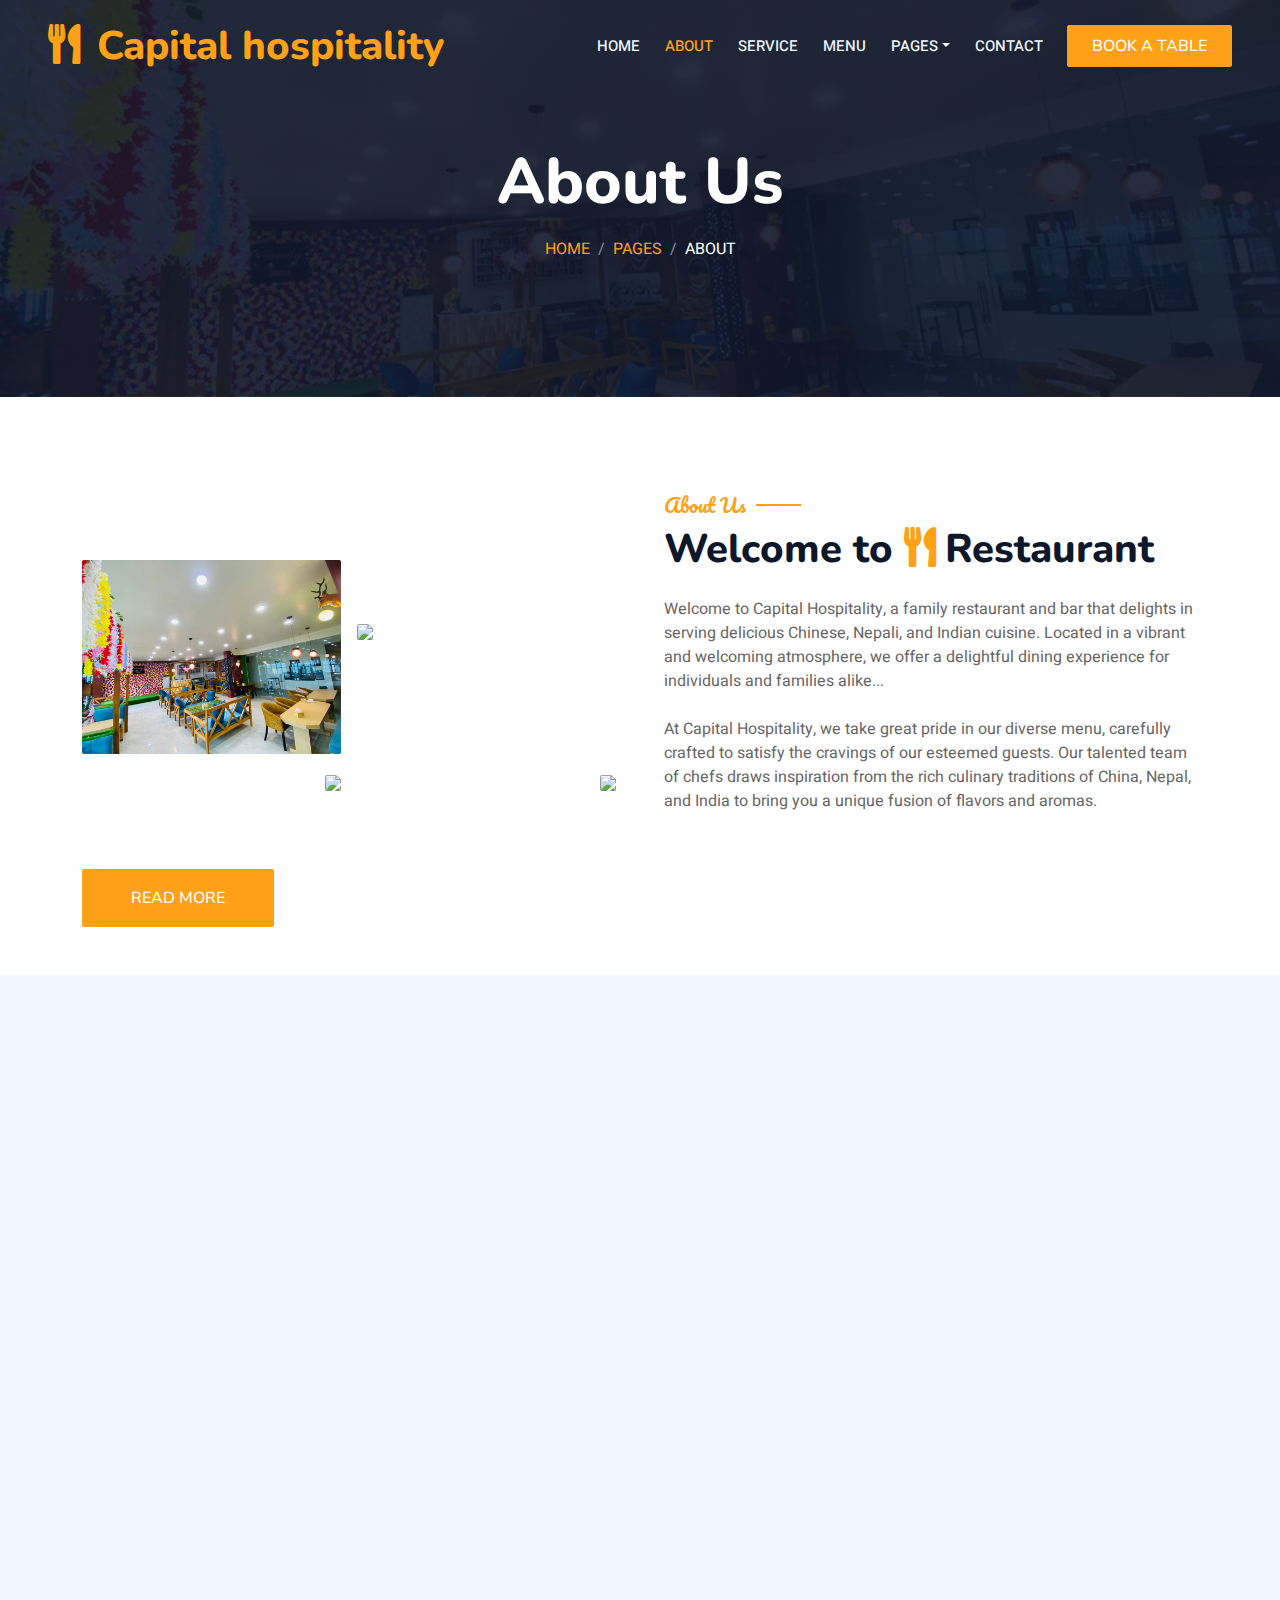
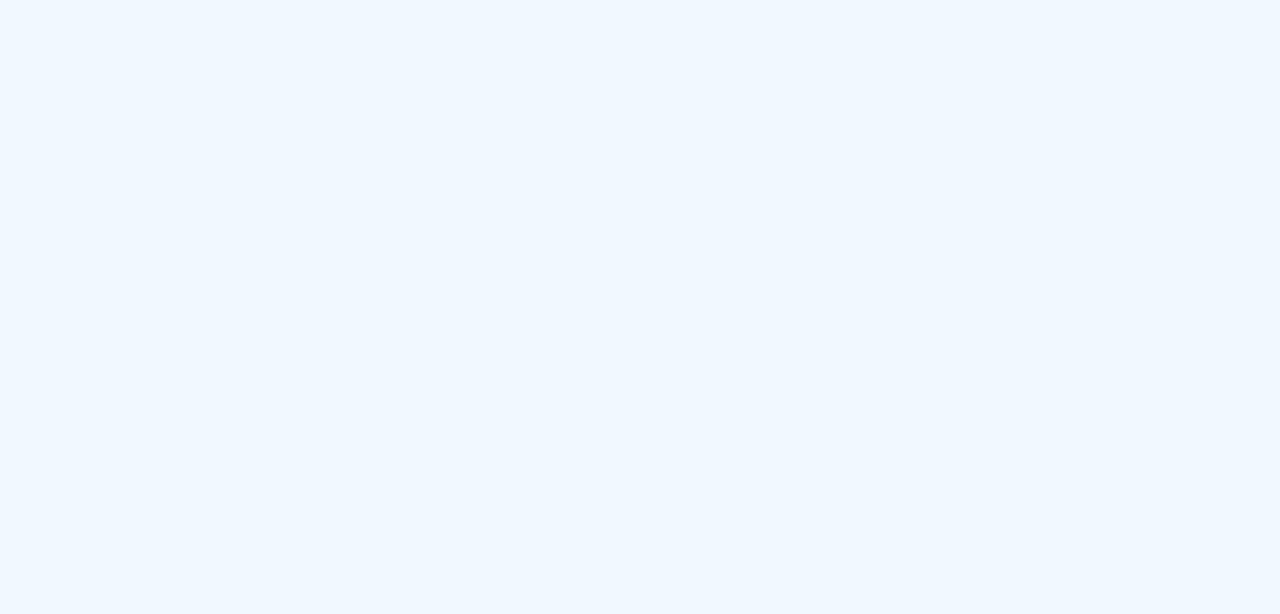
==== commit 2b0996b0: "Update about.html" ====
--- a/about.html
+++ b/about.html
@@ -124,10 +124,6 @@
                             </div>
                             <div class="col-sm-6">
                                 <div class="d-flex align-items-center border-start border-5 border-primary px-3">
-                                    <h1 class="flex-shrink-0 display-5 text-primary mb-0" data-toggle="counter-up">50</h1>
-                                    <div class="ps-4">
-                                        <p class="mb-0">Popular</p>
-                                        <h6 class="text-uppercase mb-0">Chefs</h6>
                                     </div>
                                 </div>
                             </div>
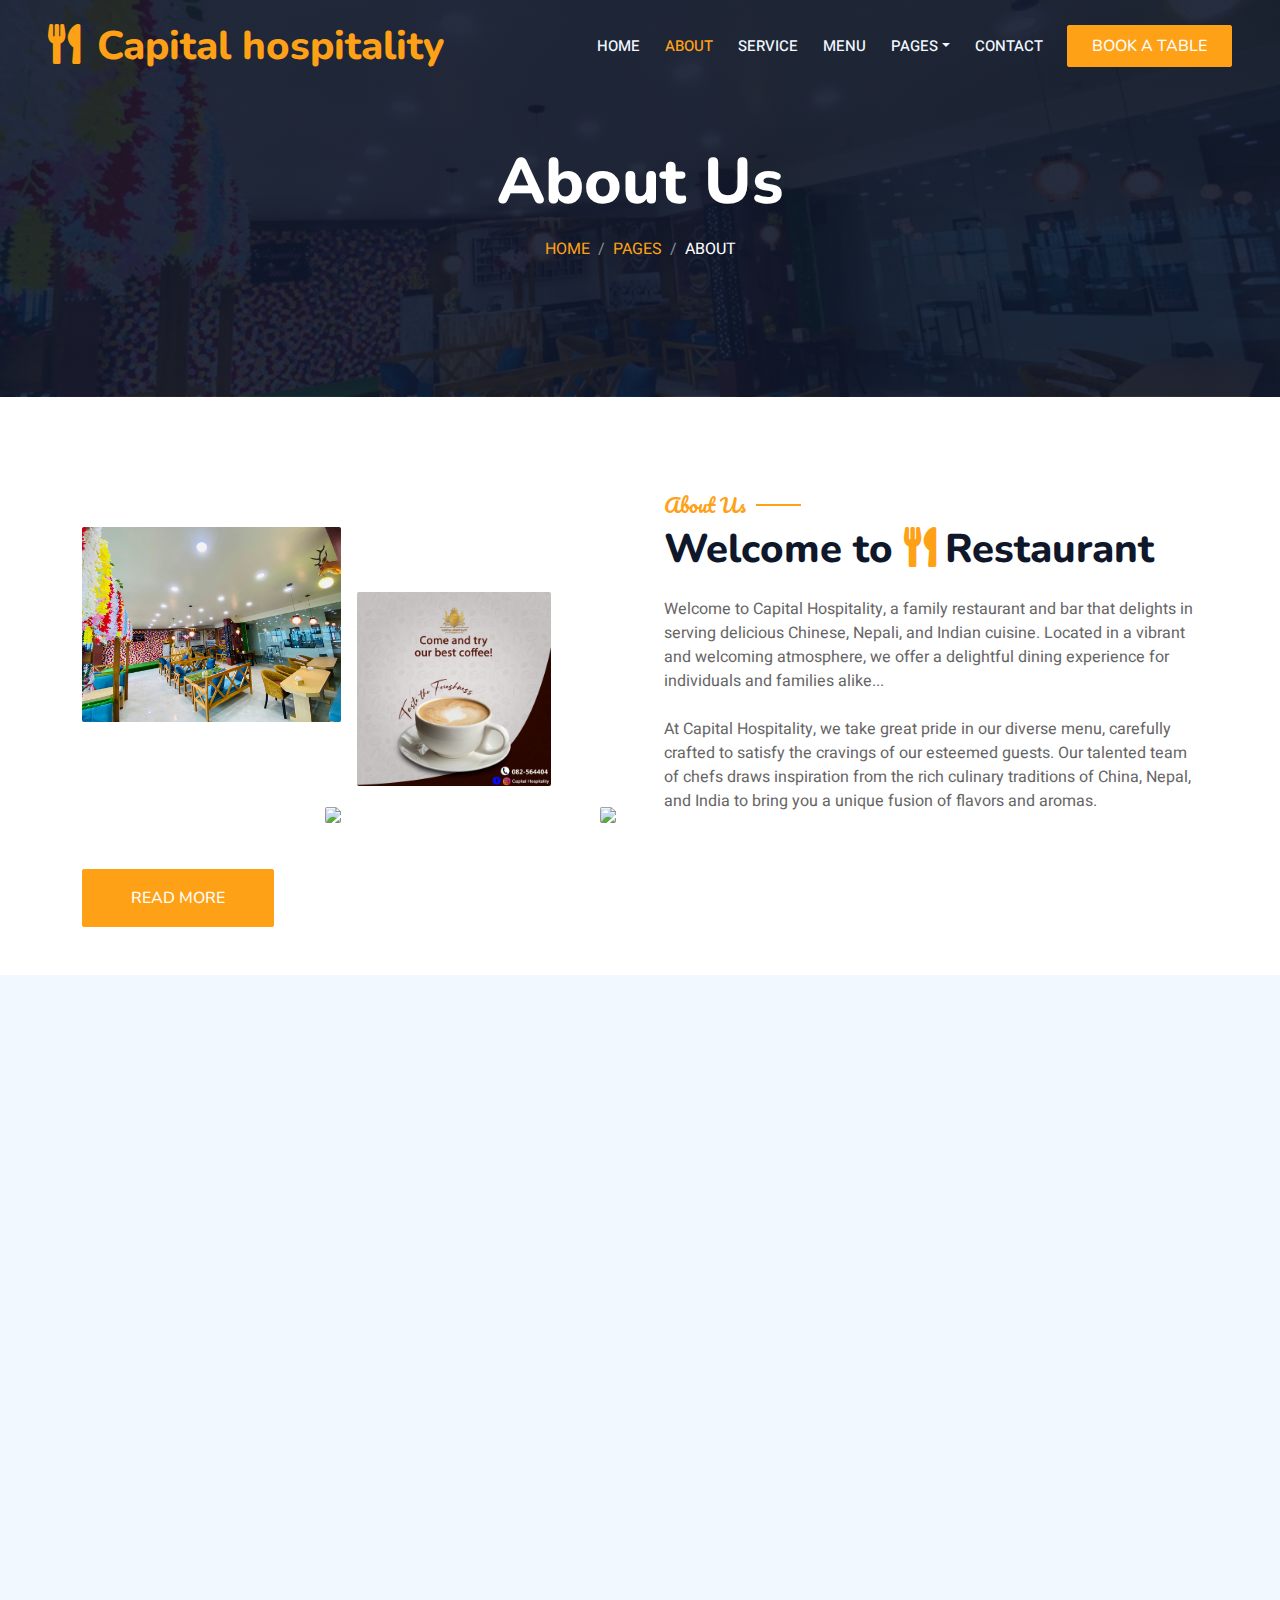
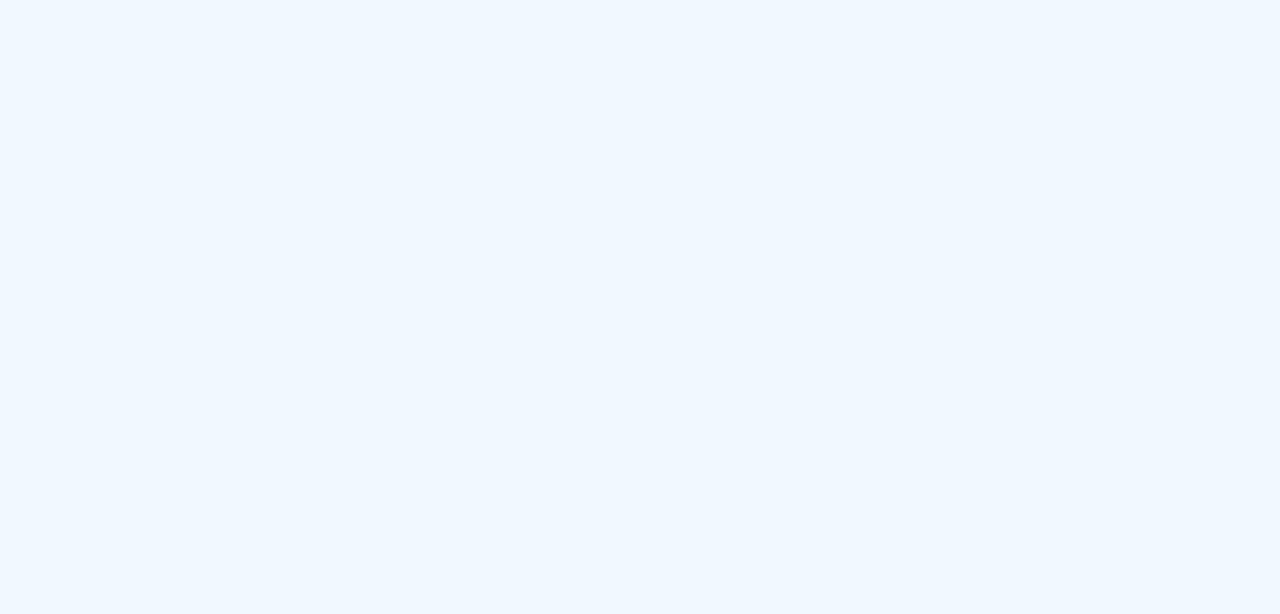
==== commit ea6b90f5: "Update about.html" ====
--- a/about.html
+++ b/about.html
@@ -99,7 +99,7 @@
                                 <img class="img-fluid rounded w-100 wow zoomIn" data-wow-delay="0.1s" src="img/about-1.jpg">
                             </div>
                             <div class="col-6 text-start">
-                                <img class="img-fluid rounded w-75 wow zoomIn" data-wow-delay="0.3s" src="img/about-2.jpg" style="margin-top: 25%;">
+                                <img class="img-fluid rounded w-75 wow zoomIn" data-wow-delay="0.3s" src="img/about-2.png" style="margin-top: 25%;">
                             </div>
                             <div class="col-6 text-end">
                                 <img class="img-fluid rounded w-75 wow zoomIn" data-wow-delay="0.5s" src="img/about-3.jpg">
